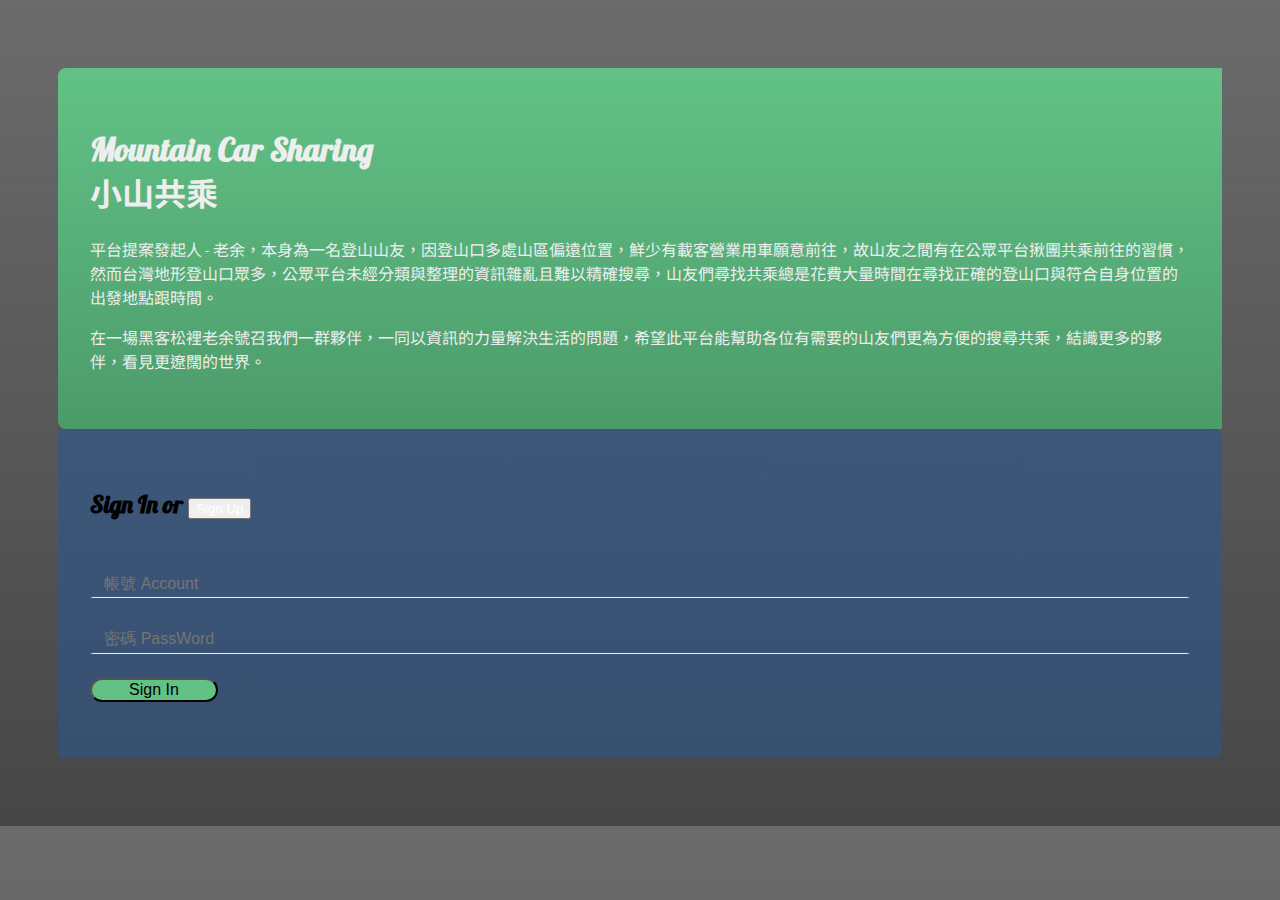
==== index.html @ d9bf5521 "feat: signin color style" ====
<!DOCTYPE html>
<html lang="en">
<head>
    <meta charset="UTF-8">
    <meta name="viewport" content="width=device-width, initial-scale=1.0">
    <meta http-equiv="X-UA-Compatible" content="ie=edge">
    <title>小山共乘dev</title>
    <!-- bootstrap -->
    <link rel="stylesheet" href="https://stackpath.bootstrapcdn.com/bootstrap/4.2.1/css/bootstrap.min.css" integrity="sha384-GJzZqFGwb1QTTN6wy59ffF1BuGJpLSa9DkKMp0DgiMDm4iYMj70gZWKYbI706tWS" crossorigin="anonymous">
    <!-- 響應式中繼標籤 -->
    <meta name="viewport" content="width=device-width, initial-scale=1, shrink-to-fit=no">
    <!-- 引入 jquery -->
    <script src="https://code.jquery.com/jquery-3.4.1.min.js" integrity="sha256-CSXorXvZcTkaix6Yvo6HppcZGetbYMGWSFlBw8HfCJo=" crossorigin="anonymous"></script>
    <!-- 誰都不能覆蓋我的css -->
    <link rel="stylesheet" href="./style/index.css">
    <!-- 字型 Noto Sans TC,Lobster -->
    <link href="https://fonts.googleapis.com/css?family=Lobster|Noto+Sans+TC&display=swap&subset=chinese-traditional" rel="stylesheet">
</head>
<body>
    <div class="card">
        <div class="card-body sign-in">        
            <h5 class="card-title"></h5>
            <div class="input-group mb-3">
                <div class="input-group-prepend">
                    <span class="input-group-text" id="login1"></span>
                </div>
                <input type="text" id="login_username" class="form-control" placeholder="Account" aria-label="Username" aria-describedby="basic-addon1">
            </div>
            <div class="input-group mb-3">
                <div class="input-group-prepend">
                    <span class="input-group-text" id="login2"></span>
                </div>
                <input type="password" id="login_pw" class="form-control" placeholder="PassWord" aria-label="Username" aria-describedby="basic-addon1">
            </div>
            <div class="login">
                <button type="button" class="btn btn-login">LOGIN</button>
                <button type="button" class="btn bt-sign-up">Sign up</button>
            </div>
        </div>
        <div class="card-body sign-up">
                <h5 class="card-title"></h5>
                <div class="input-group mb-3">
                    <div class="input-group-prepend">
                        <span class="input-group-text" id="register1"></span>
                    </div>
                    <input type="text" id="register_username" class="form-control" placeholder="Username" aria-label="Username" aria-describedby="basic-addon1">
                </div>
                <div class="input-group mb-3">
                    <div class="input-group-prepend">
                        <span class="input-group-text" id="register2"></span>
                    </div>
                    <input type="password" id="register_pw" class="form-control" placeholder="Account" aria-label="Account" aria-describedby="basic-addon1">
                </div>
                <div class="input-group mb-3">
                    <div class="input-group-prepend">
                        <span class="input-group-text" id="register3"></span>
                    </div>
                    <input type="password" id="register_pw2" class="form-control" placeholder="PassWord" aria-label="PassWord" aria-describedby="basic-addon1">
                </div>
                <div class="login">
                    <button type="button" class="btn btn-register">SIGN UP</button>
                    <button type="button" class="btn bt-sign-in">Back</button>
                </div>
            </div>
    </div>
    <main class="row justify-content-md-center">
        <section id="login-intro" class="col-12 col-sm-6 col-md-5 col-xl-4">
            <h1>Mountain Car Sharing <br>小山共乘</h1>
            <p>平台提案發起人 - 老余，本身為一名登山山友，因登山口多處山區偏遠位置，鮮少有載客營業用車願意前往，故山友之間有在公眾平台揪團共乘前往的習慣，然而台灣地形登山口眾多，公眾平台未經分類與整理的資訊雜亂且難以精確搜尋，山友們尋找共乘總是花費大量時間在尋找正確的登山口與符合自身位置的出發地點跟時間。</p>
            <p>在一場黑客松裡老余號召我們一群夥伴，一同以資訊的力量解決生活的問題，希望此平台能幫助各位有需要的山友們更為方便的搜尋共乘，結識更多的夥伴，看見更遼闊的世界。</p>
        </section>
        <section id="login-card" class="col-12 col-sm-6 col-md-5 col-xl-4">
            <div id="signIn">
                <h2><span>Sign In</span> or <button>Sign Up</button></h2>
                <input type="text" id="login_username" placeholder="帳號 Account">
                <input type="password" id="login_pw" placeholder="密碼 PassWord">
                <button type="button" class="btn-signIn">Sign In</button>
            </div>
            <div id="signUp">Signe Up</div>
        </section>
        <section id="intro">
            <p>平台提案發起人 - 老余，本身為一名登山山友，因登山口多處山區偏遠位置，鮮少有載客營業用車願意前往，故山友之間有在公眾平台揪團共乘前往的習慣，然而台灣地形登山口眾多，公眾平台未經分類與整理的資訊雜亂且難以精確搜尋，山友們尋找共乘總是花費大量時間在尋找正確的登山口與符合自身位置的出發地點跟時間。</p>
            <p>在一場黑客松裡老余號召我們一群夥伴，一同以資訊的力量解決生活的問題，希望此平台能幫助各位有需要的山友們更為方便的搜尋共乘，結識更多的夥伴，看見更遼闊的世界。</p>
        </section>

    </main>
    
    <script src="https://cdnjs.cloudflare.com/ajax/libs/popper.js/1.14.6/umd/popper.min.js" integrity="sha384-wHAiFfRlMFy6i5SRaxvfOCifBUQy1xHdJ/yoi7FRNXMRBu5WHdZYu1hA6ZOblgut" crossorigin="anonymous"></script>
    <script src="https://stackpath.bootstrapcdn.com/bootstrap/4.2.1/js/bootstrap.min.js" integrity="sha384-B0UglyR+jN6CkvvICOB2joaf5I4l3gm9GU6Hc1og6Ls7i6U/mkkaduKaBhlAXv9k" crossorigin="anonymous"></script>

    <script src="./js/index.js"></script>
</body>
</html>
---- style/index.css ----
@charset "UTF-8";
* {
  -webkit-box-sizing: border-box;
          box-sizing: border-box;
}

body {
  font-family: "Lobster", "Noto Sans TC", sans-serif,  cursive;
  padding: 60px 50px;
  background: -webkit-gradient(linear, left top, left bottom, from(#6b6b6b), to(#464646));
  background: linear-gradient(#6b6b6b, #464646);
}

.sign-up {
  display: none;
}

.sign-in {
  display: none;
}

.card {
  width: 400px;
  margin: 0 auto;
  border-radius: 10px;
  background-color: #AEE7E8;
  border: none;
}

@media (max-width: 1024px) {
  .card {
    width: 255px;
  }
}

.card h5 {
  font-size: 40px;
  margin: 40px auto;
  padding: 5px 10px;
  border-radius: 50%;
  width: 150px;
  height: 150px;
  background-image: url(../pic/小山共乘.png);
  background-size: 70%;
  background-position: center center;
  background-repeat: no-repeat;
}

.card #login1, .card #login2, .card #login3, .card #register1, .card #register2, .card #register3 {
  width: 40px;
  background-size: 70%;
  background-position: center center;
  background-repeat: no-repeat;
}

.card #login1, .card #register1 {
  background-image: url(../pic/user.png);
}

.card #login2, .card #register2, .card #register3 {
  background-image: url(../pic/key.png);
}

.card .login {
  text-align: center;
}

.card button {
  color: white;
  font-weight: 600;
  width: 100px;
  border-radius: 20px;
  border: solid 1px;
}

@media (max-width: 1024px) {
  .card button {
    display: block;
    margin: 0 auto;
  }
}

.card .btn-login, .card .btn-register {
  background-color: #248EA9;
  border-color: #28C3D4;
  margin-right: 20px;
}

@media (max-width: 1024px) {
  .card .btn-login, .card .btn-register {
    margin-right: auto;
  }
}

.card .btn-login:hover, .card .bt-sign-up:hover, .card .bt-sign-in:hover, .card .btn-register:hover {
  color: black;
  background-color: #28C3D4;
  border-color: #28C3D4;
}

.card .bt-sign-up, .card .bt-sign-in {
  color: #28C3D4;
  border-color: #28C3D4;
}

@media (max-width: 1024px) {
  .card .bt-sign-up, .card .bt-sign-in {
    margin-top: 10px;
  }
}

figure {
  display: inline-block;
  height: 0;
  width: 25%;
  margin: 0;
  background-size: 60px auto;
  background-position: top center;
  background-repeat: no-repeat;
}

main section#login-intro {
  color: #eee;
  padding: 1rem;
  background: -webkit-gradient(linear, left top, left bottom, from(#62c286), to(#4c9b6a));
  background: linear-gradient(#62c286, #4c9b6a);
  border-radius: .5rem .5rem 0 0;
}

@media (min-width: 576px) {
  main section#login-intro {
    border-radius: .5rem 0 0 .5rem;
  }
}

@media (min-width: 768px) {
  main section#login-intro {
    padding: 2.5rem 2rem;
  }
}

main section#login-intro p {
  display: none;
}

@media (min-width: 576px) {
  main section#login-intro p {
    display: block;
  }
}

main section#login-card {
  padding: 2rem 0.8rem;
  background: -webkit-gradient(linear, left top, left bottom, from(#3d577a), to(#375070));
  background: linear-gradient(#3d577a, #375070);
}

@media (min-width: 576px) {
  main section#login-card {
    border-radius: 0 .5rem .5rem 0;
  }
}

@media (min-width: 768px) {
  main section#login-card {
    padding: 2.5rem 2rem;
  }
}

main section #signIn {
  margin-bottom: 1rem;
}

main section #signIn h2 {
  margin-bottom: 1.5rem;
}

@media (min-width: 576px) {
  main section #signIn h2 {
    margin-bottom: 3rem;
  }
}

main section #signIn h2 button {
  color: #fff;
}

main section #signIn input {
  display: block;
  width: 100%;
  padding: 0.3rem 0.7rem;
  margin-bottom: 1.5rem;
  font-size: 1rem;
  border: solid transparent;
  border-bottom: solid 1px #eee;
  background-color: transparent;
}

main section #signIn .btn-signIn {
  width: 6rem;
  border-radius: 3rem;
  font-size: 1rem;
  background-color: #62c286;
}

@media (min-width: 768px) {
  main section #signIn .btn-signIn {
    width: 8rem;
  }
}

main section #signUp {
  display: none;
  background-color: #eee;
}

main #intro {
  padding: 1rem;
  color: #ddd;
  background: -webkit-gradient(linear, left top, left bottom, from(#375070), to(#31455f));
  background: linear-gradient(#375070, #31455f);
  border-radius: 0 0 .5rem .5rem;
}

@media (min-width: 576px) {
  main #intro {
    display: none;
  }
}
/*# sourceMappingURL=index.css.map */
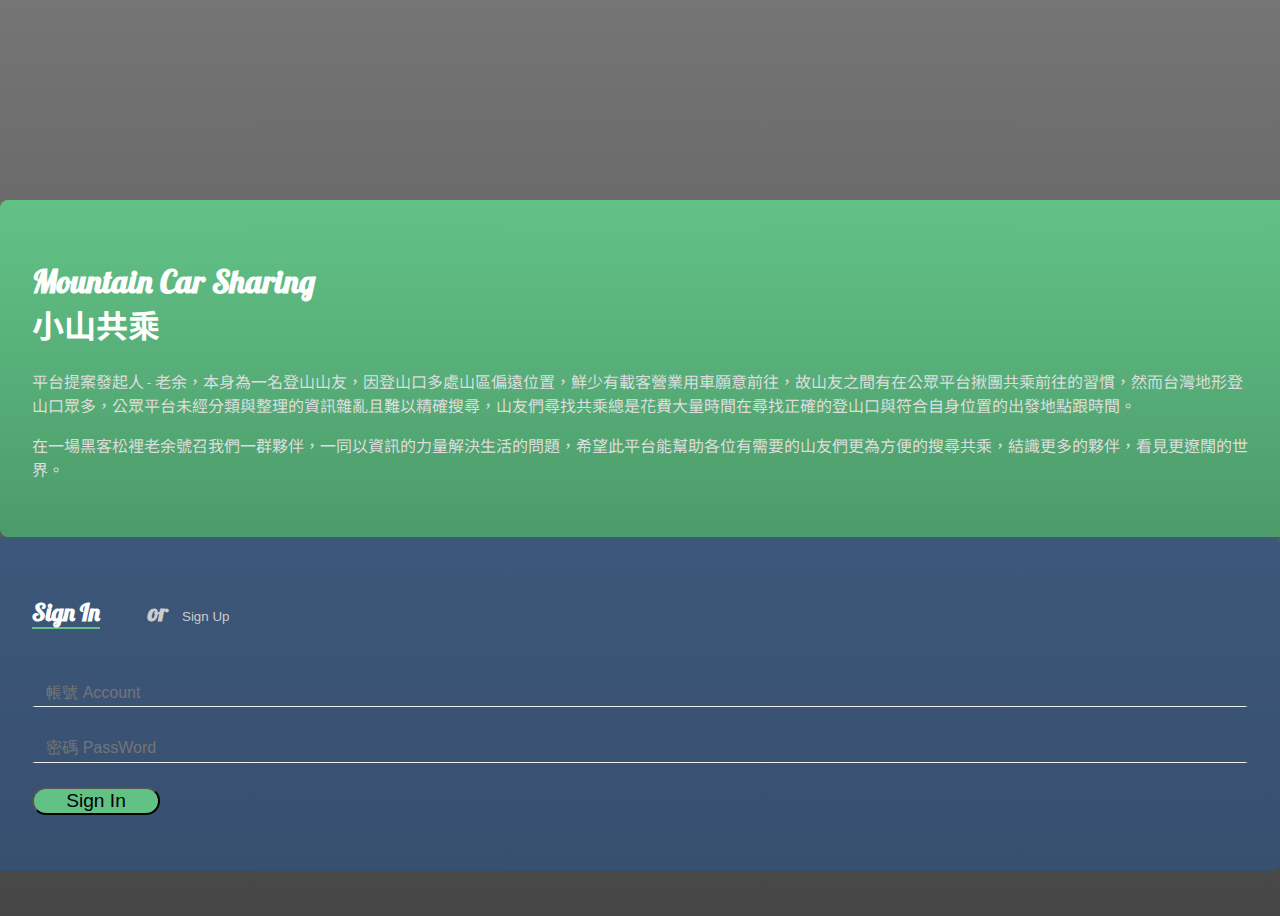
==== commit bc31b99e: "feat: sugnIn page html done" ====
--- a/index.html
+++ b/index.html
@@ -71,12 +71,18 @@
         </section>
         <section id="login-card" class="col-12 col-sm-6 col-md-5 col-xl-4">
             <div id="signIn">
-                <h2><span>Sign In</span> or <button>Sign Up</button></h2>
-                <input type="text" id="login_username" placeholder="帳號 Account">
-                <input type="password" id="login_pw" placeholder="密碼 PassWord">
+                <h2><span>Sign In</span>or <button id="goSignUp">Sign Up</button></h2>
+                <input type="text" id="signIn_account" placeholder="帳號 Account">
+                <input type="password" id="signIn_pw" placeholder="密碼 PassWord">
                 <button type="button" class="btn-signIn">Sign In</button>
             </div>
-            <div id="signUp">Signe Up</div>
+            <div id="signUp">
+                <h2><button id="goSignIn">Sign In</button>or <span>Sign Up</span></h2>
+                <input type="text" id="signUp_account" placeholder="帳號 Account">
+                <input type="password" id="signUp_pw" placeholder="密碼 PassWord">
+                <input type="password" id="signUp_pwConfirm" placeholder="確認密碼 Confirm PassWord">
+                <button type="button" class="btn-signUp">Sign Up</button>
+            </div>
         </section>
         <section id="intro">
             <p>平台提案發起人 - 老余，本身為一名登山山友，因登山口多處山區偏遠位置，鮮少有載客營業用車願意前往，故山友之間有在公眾平台揪團共乘前往的習慣，然而台灣地形登山口眾多，公眾平台未經分類與整理的資訊雜亂且難以精確搜尋，山友們尋找共乘總是花費大量時間在尋找正確的登山口與符合自身位置的出發地點跟時間。</p>
--- a/style/index.css
+++ b/style/index.css
@@ -7,8 +7,14 @@
 body {
   font-family: "Lobster", "Noto Sans TC", sans-serif,  cursive;
   padding: 60px 50px;
-  background: -webkit-gradient(linear, left top, left bottom, from(#6b6b6b), to(#464646));
-  background: linear-gradient(#6b6b6b, #464646);
+  background: -webkit-gradient(linear, left top, left bottom, from(#757575), to(#464646));
+  background: linear-gradient(#757575, #464646);
+}
+
+@media (min-width: 576px) {
+  body {
+    height: 100vh;
+  }
 }
 
 .sign-up {
@@ -119,8 +125,20 @@
   background-repeat: no-repeat;
 }
 
+@media (min-width: 992px) {
+  main {
+    height: 500px;
+    position: absolute;
+    top: 0;
+    bottom: 0;
+    left: 0;
+    right: 0;
+    margin: auto;
+  }
+}
+
 main section#login-intro {
-  color: #eee;
+  color: #fff;
   padding: 1rem;
   background: -webkit-gradient(linear, left top, left bottom, from(#62c286), to(#4c9b6a));
   background: linear-gradient(#62c286, #4c9b6a);
@@ -140,6 +158,7 @@
 }
 
 main section#login-intro p {
+  color: #ddd;
   display: none;
 }
 
@@ -167,25 +186,40 @@
   }
 }
 
-main section #signIn {
+main section #signIn, main #signUp {
   margin-bottom: 1rem;
 }
 
-main section #signIn h2 {
+main section #signIn h2, main #signUp h2 {
   margin-bottom: 1.5rem;
-}
-
-@media (min-width: 576px) {
-  main section #signIn h2 {
+  color: #ccc;
+}
+
+@media (min-width: 576px) {
+  main section #signIn h2, main #signUp h2 {
     margin-bottom: 3rem;
   }
 }
 
-main section #signIn h2 button {
+main section #signIn h2 span, main #signUp h2 span {
   color: #fff;
-}
-
-main section #signIn input {
+  margin-right: 1rem;
+  border-bottom: solid 2px #62c286;
+}
+
+@media (min-width: 992px) {
+  main section #signIn h2 span, main #signUp h2 span {
+    margin-right: 3rem;
+  }
+}
+
+main section #signIn h2 button, main #signUp h2 button {
+  color: #ccc;
+  border: solid transparent;
+  background-color: transparent;
+}
+
+main section #signIn input, main #signUp input {
   display: block;
   width: 100%;
   padding: 0.3rem 0.7rem;
@@ -196,22 +230,36 @@
   background-color: transparent;
 }
 
-main section #signIn .btn-signIn {
+main section #signIn input:focus, main #signUp input:focus {
+  outline: none;
+}
+
+main section #signIn .btn-signIn, main section #signIn .btn-signUp, main #signUp .btn-signIn, main #signUp .btn-signUp {
   width: 6rem;
   border-radius: 3rem;
-  font-size: 1rem;
+  font-size: 1.2rem;
   background-color: #62c286;
 }
 
 @media (min-width: 768px) {
-  main section #signIn .btn-signIn {
+  main section #signIn .btn-signIn, main section #signIn .btn-signUp, main #signUp .btn-signIn, main #signUp .btn-signUp {
     width: 8rem;
   }
 }
 
 main section #signUp {
   display: none;
-  background-color: #eee;
+}
+
+main section #signUp span {
+  color: #fff;
+  margin-left: 1rem;
+}
+
+@media (min-width: 992px) {
+  main section #signUp span {
+    margin-left: 3rem;
+  }
 }
 
 main #intro {
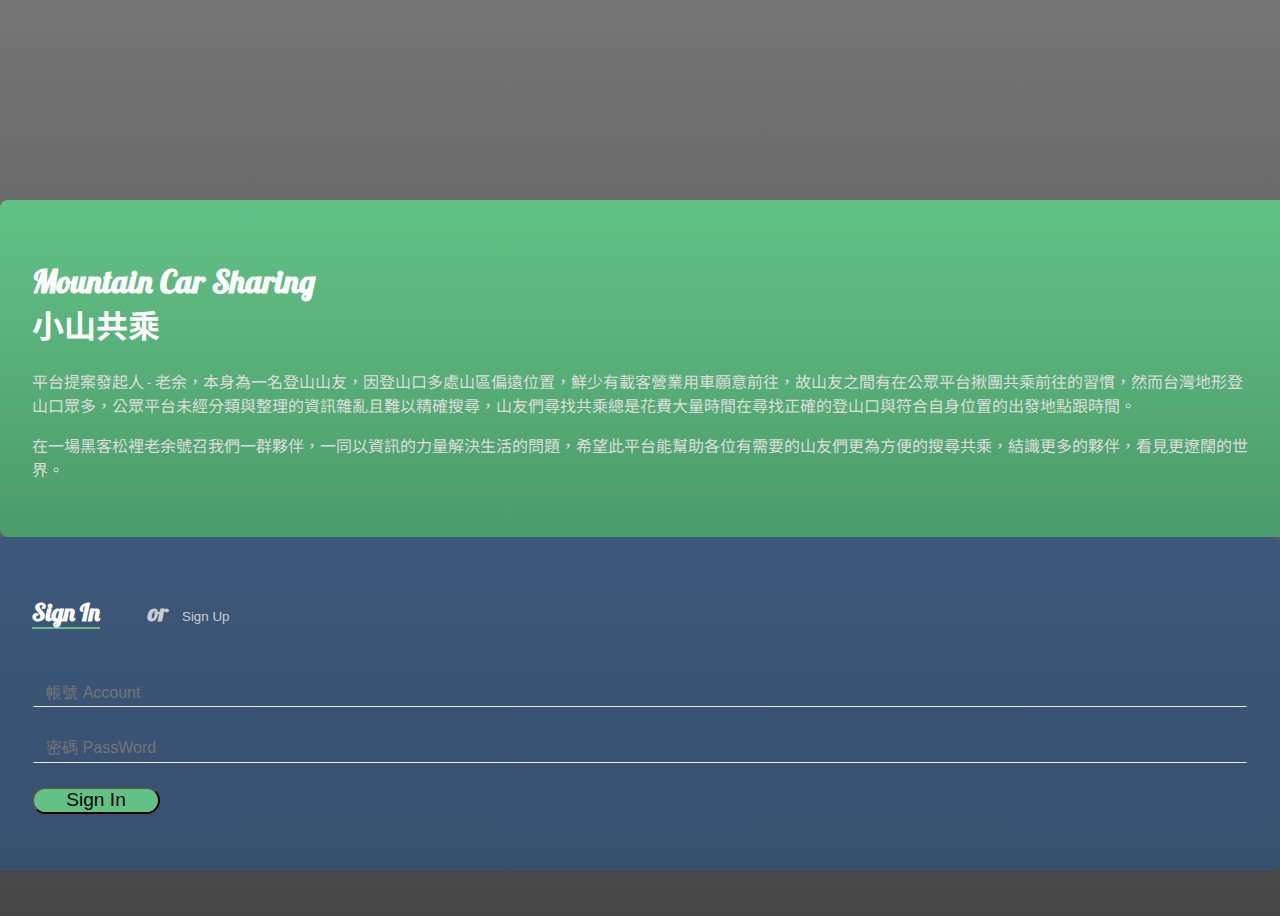
==== commit 7c3629a6: "feat: signIn jQuery success" ====
--- a/index.html
+++ b/index.html
@@ -17,7 +17,7 @@
     <link href="https://fonts.googleapis.com/css?family=Lobster|Noto+Sans+TC&display=swap&subset=chinese-traditional" rel="stylesheet">
 </head>
 <body>
-    <div class="card">
+    <!-- <div class="card">
         <div class="card-body sign-in">        
             <h5 class="card-title"></h5>
             <div class="input-group mb-3">
@@ -62,7 +62,7 @@
                     <button type="button" class="btn bt-sign-in">Back</button>
                 </div>
             </div>
-    </div>
+    </div> -->
     <main class="row justify-content-md-center">
         <section id="login-intro" class="col-12 col-sm-6 col-md-5 col-xl-4">
             <h1>Mountain Car Sharing <br>小山共乘</h1>
--- a/style/index.css
+++ b/style/index.css
@@ -225,6 +225,8 @@
   padding: 0.3rem 0.7rem;
   margin-bottom: 1.5rem;
   font-size: 1rem;
+  font-family: sans-serif;
+  color: #fff;
   border: solid transparent;
   border-bottom: solid 1px #eee;
   background-color: transparent;
@@ -235,7 +237,7 @@
 }
 
 main section #signIn .btn-signIn, main section #signIn .btn-signUp, main #signUp .btn-signIn, main #signUp .btn-signUp {
-  width: 6rem;
+  padding: .5px 1.5rem;
   border-radius: 3rem;
   font-size: 1.2rem;
   background-color: #62c286;
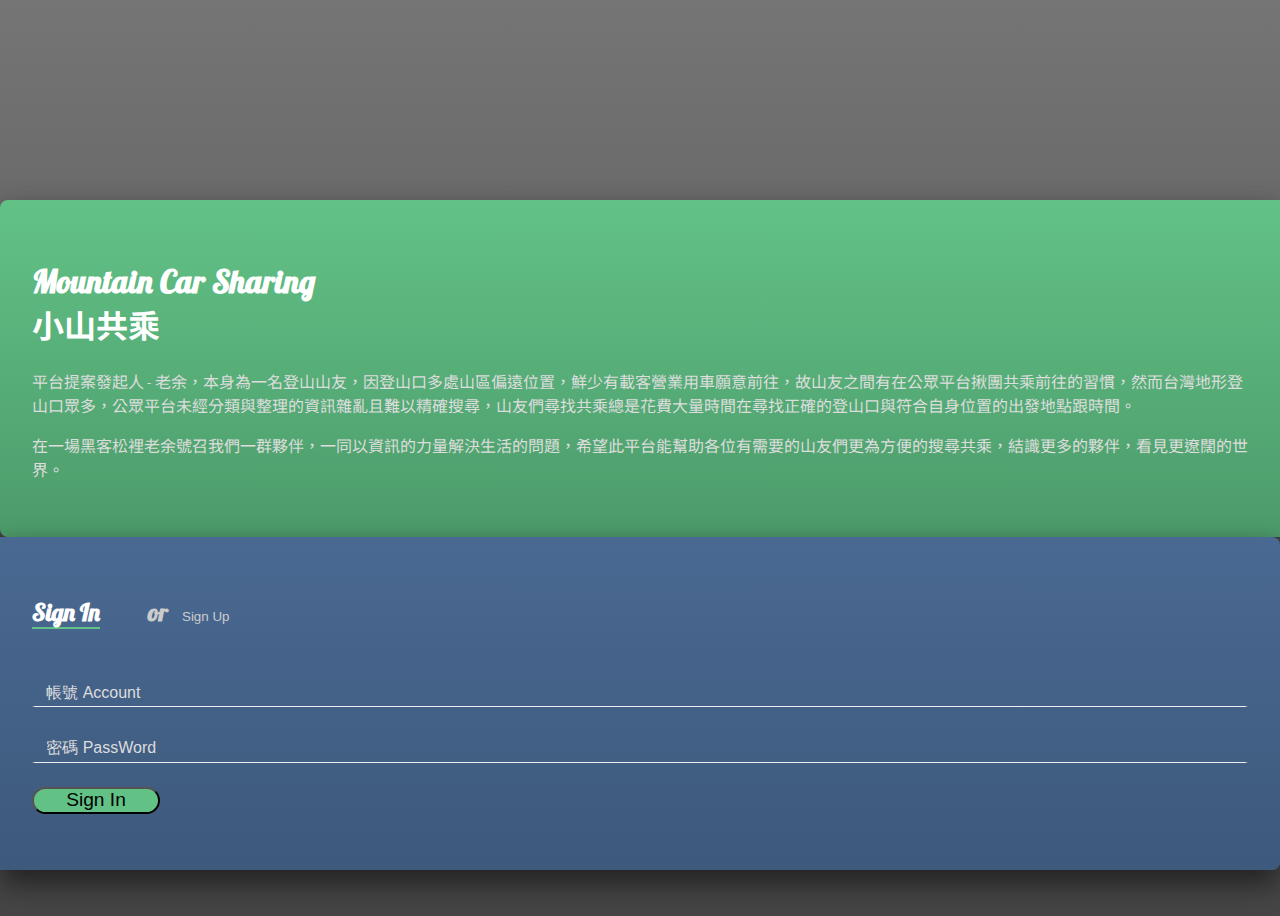
==== commit 9a1b4983: "feat: box-shadow" ====
--- a/index.html
+++ b/index.html
@@ -88,7 +88,6 @@
             <p>平台提案發起人 - 老余，本身為一名登山山友，因登山口多處山區偏遠位置，鮮少有載客營業用車願意前往，故山友之間有在公眾平台揪團共乘前往的習慣，然而台灣地形登山口眾多，公眾平台未經分類與整理的資訊雜亂且難以精確搜尋，山友們尋找共乘總是花費大量時間在尋找正確的登山口與符合自身位置的出發地點跟時間。</p>
             <p>在一場黑客松裡老余號召我們一群夥伴，一同以資訊的力量解決生活的問題，希望此平台能幫助各位有需要的山友們更為方便的搜尋共乘，結識更多的夥伴，看見更遼闊的世界。</p>
         </section>
-
     </main>
     
     <script src="https://cdnjs.cloudflare.com/ajax/libs/popper.js/1.14.6/umd/popper.min.js" integrity="sha384-wHAiFfRlMFy6i5SRaxvfOCifBUQy1xHdJ/yoi7FRNXMRBu5WHdZYu1hA6ZOblgut" crossorigin="anonymous"></script>
--- a/style/index.css
+++ b/style/index.css
@@ -137,6 +137,13 @@
   }
 }
 
+@media (min-width: 576px) {
+  main section {
+    -webkit-box-shadow: 0 15px 30px #222222;
+            box-shadow: 0 15px 30px #222222;
+  }
+}
+
 main section#login-intro {
   color: #fff;
   padding: 1rem;
@@ -170,8 +177,8 @@
 
 main section#login-card {
   padding: 2rem 0.8rem;
-  background: -webkit-gradient(linear, left top, left bottom, from(#3d577a), to(#375070));
-  background: linear-gradient(#3d577a, #375070);
+  background: -webkit-gradient(linear, left top, left bottom, from(#4a6992), to(#3d597c));
+  background: linear-gradient(#4a6992, #3d597c);
 }
 
 @media (min-width: 576px) {
@@ -214,6 +221,7 @@
 }
 
 main section #signIn h2 button, main #signUp h2 button {
+  cursor: pointer;
   color: #ccc;
   border: solid transparent;
   background-color: transparent;
@@ -236,7 +244,20 @@
   outline: none;
 }
 
+main section #signIn input::-webkit-input-placeholder, main #signUp input::-webkit-input-placeholder {
+  color: #ddd;
+}
+
+main section #signIn input::-moz-placeholder, main #signUp input::-moz-placeholder {
+  color: #ddd;
+}
+
+main section #signIn input:-ms-input-placeholder, main #signUp input:-ms-input-placeholder {
+  color: #ddd;
+}
+
 main section #signIn .btn-signIn, main section #signIn .btn-signUp, main #signUp .btn-signIn, main #signUp .btn-signUp {
+  cursor: pointer;
   padding: .5px 1.5rem;
   border-radius: 3rem;
   font-size: 1.2rem;
@@ -267,8 +288,8 @@
 main #intro {
   padding: 1rem;
   color: #ddd;
-  background: -webkit-gradient(linear, left top, left bottom, from(#375070), to(#31455f));
-  background: linear-gradient(#375070, #31455f);
+  background: -webkit-gradient(linear, left top, left bottom, from(#3d597c), to(#31455f));
+  background: linear-gradient(#3d597c, #31455f);
   border-radius: 0 0 .5rem .5rem;
 }
 
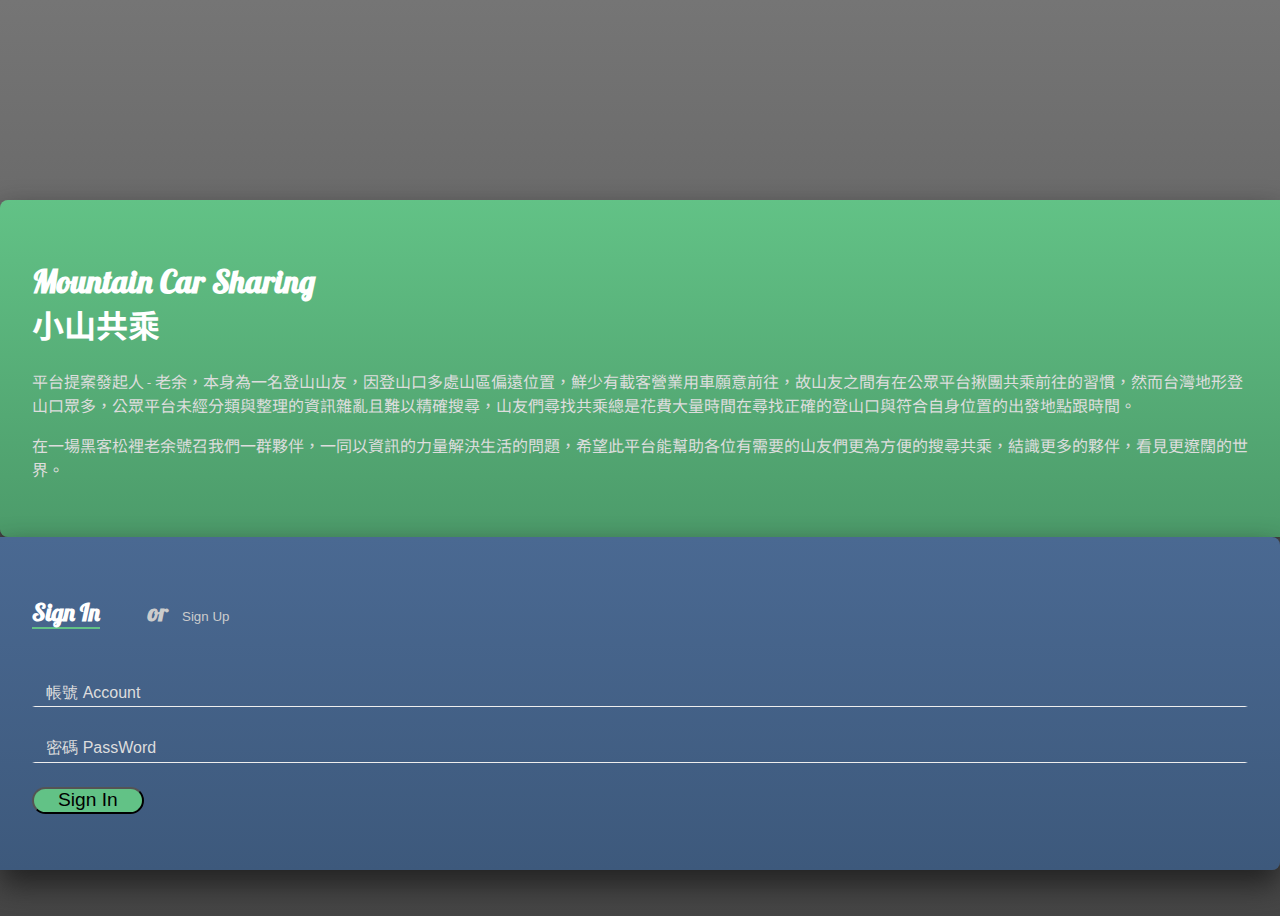
==== commit 9b9eb836: "refactor: remove old style in index page" ====
--- a/index.html
+++ b/index.html
@@ -9,60 +9,12 @@
     <link rel="stylesheet" href="https://stackpath.bootstrapcdn.com/bootstrap/4.2.1/css/bootstrap.min.css" integrity="sha384-GJzZqFGwb1QTTN6wy59ffF1BuGJpLSa9DkKMp0DgiMDm4iYMj70gZWKYbI706tWS" crossorigin="anonymous">
     <!-- 響應式中繼標籤 -->
     <meta name="viewport" content="width=device-width, initial-scale=1, shrink-to-fit=no">
-    <!-- 引入 jquery -->
-    <script src="https://code.jquery.com/jquery-3.4.1.min.js" integrity="sha256-CSXorXvZcTkaix6Yvo6HppcZGetbYMGWSFlBw8HfCJo=" crossorigin="anonymous"></script>
     <!-- 誰都不能覆蓋我的css -->
     <link rel="stylesheet" href="./style/index.css">
     <!-- 字型 Noto Sans TC,Lobster -->
     <link href="https://fonts.googleapis.com/css?family=Lobster|Noto+Sans+TC&display=swap&subset=chinese-traditional" rel="stylesheet">
 </head>
 <body>
-    <!-- <div class="card">
-        <div class="card-body sign-in">        
-            <h5 class="card-title"></h5>
-            <div class="input-group mb-3">
-                <div class="input-group-prepend">
-                    <span class="input-group-text" id="login1"></span>
-                </div>
-                <input type="text" id="login_username" class="form-control" placeholder="Account" aria-label="Username" aria-describedby="basic-addon1">
-            </div>
-            <div class="input-group mb-3">
-                <div class="input-group-prepend">
-                    <span class="input-group-text" id="login2"></span>
-                </div>
-                <input type="password" id="login_pw" class="form-control" placeholder="PassWord" aria-label="Username" aria-describedby="basic-addon1">
-            </div>
-            <div class="login">
-                <button type="button" class="btn btn-login">LOGIN</button>
-                <button type="button" class="btn bt-sign-up">Sign up</button>
-            </div>
-        </div>
-        <div class="card-body sign-up">
-                <h5 class="card-title"></h5>
-                <div class="input-group mb-3">
-                    <div class="input-group-prepend">
-                        <span class="input-group-text" id="register1"></span>
-                    </div>
-                    <input type="text" id="register_username" class="form-control" placeholder="Username" aria-label="Username" aria-describedby="basic-addon1">
-                </div>
-                <div class="input-group mb-3">
-                    <div class="input-group-prepend">
-                        <span class="input-group-text" id="register2"></span>
-                    </div>
-                    <input type="password" id="register_pw" class="form-control" placeholder="Account" aria-label="Account" aria-describedby="basic-addon1">
-                </div>
-                <div class="input-group mb-3">
-                    <div class="input-group-prepend">
-                        <span class="input-group-text" id="register3"></span>
-                    </div>
-                    <input type="password" id="register_pw2" class="form-control" placeholder="PassWord" aria-label="PassWord" aria-describedby="basic-addon1">
-                </div>
-                <div class="login">
-                    <button type="button" class="btn btn-register">SIGN UP</button>
-                    <button type="button" class="btn bt-sign-in">Back</button>
-                </div>
-            </div>
-    </div> -->
     <main class="row justify-content-md-center">
         <section id="login-intro" class="col-12 col-sm-6 col-md-5 col-xl-4">
             <h1>Mountain Car Sharing <br>小山共乘</h1>
--- a/style/index.css
+++ b/style/index.css
@@ -1,4 +1,3 @@
-@charset "UTF-8";
 * {
   -webkit-box-sizing: border-box;
           box-sizing: border-box;
@@ -15,114 +14,6 @@
   body {
     height: 100vh;
   }
-}
-
-.sign-up {
-  display: none;
-}
-
-.sign-in {
-  display: none;
-}
-
-.card {
-  width: 400px;
-  margin: 0 auto;
-  border-radius: 10px;
-  background-color: #AEE7E8;
-  border: none;
-}
-
-@media (max-width: 1024px) {
-  .card {
-    width: 255px;
-  }
-}
-
-.card h5 {
-  font-size: 40px;
-  margin: 40px auto;
-  padding: 5px 10px;
-  border-radius: 50%;
-  width: 150px;
-  height: 150px;
-  background-image: url(../pic/小山共乘.png);
-  background-size: 70%;
-  background-position: center center;
-  background-repeat: no-repeat;
-}
-
-.card #login1, .card #login2, .card #login3, .card #register1, .card #register2, .card #register3 {
-  width: 40px;
-  background-size: 70%;
-  background-position: center center;
-  background-repeat: no-repeat;
-}
-
-.card #login1, .card #register1 {
-  background-image: url(../pic/user.png);
-}
-
-.card #login2, .card #register2, .card #register3 {
-  background-image: url(../pic/key.png);
-}
-
-.card .login {
-  text-align: center;
-}
-
-.card button {
-  color: white;
-  font-weight: 600;
-  width: 100px;
-  border-radius: 20px;
-  border: solid 1px;
-}
-
-@media (max-width: 1024px) {
-  .card button {
-    display: block;
-    margin: 0 auto;
-  }
-}
-
-.card .btn-login, .card .btn-register {
-  background-color: #248EA9;
-  border-color: #28C3D4;
-  margin-right: 20px;
-}
-
-@media (max-width: 1024px) {
-  .card .btn-login, .card .btn-register {
-    margin-right: auto;
-  }
-}
-
-.card .btn-login:hover, .card .bt-sign-up:hover, .card .bt-sign-in:hover, .card .btn-register:hover {
-  color: black;
-  background-color: #28C3D4;
-  border-color: #28C3D4;
-}
-
-.card .bt-sign-up, .card .bt-sign-in {
-  color: #28C3D4;
-  border-color: #28C3D4;
-}
-
-@media (max-width: 1024px) {
-  .card .bt-sign-up, .card .bt-sign-in {
-    margin-top: 10px;
-  }
-}
-
-figure {
-  display: inline-block;
-  height: 0;
-  width: 25%;
-  margin: 0;
-  background-size: 60px auto;
-  background-position: top center;
-  background-repeat: no-repeat;
 }
 
 @media (min-width: 992px) {
@@ -264,12 +155,6 @@
   background-color: #62c286;
 }
 
-@media (min-width: 768px) {
-  main section #signIn .btn-signIn, main section #signIn .btn-signUp, main #signUp .btn-signIn, main #signUp .btn-signUp {
-    width: 8rem;
-  }
-}
-
 main section #signUp {
   display: none;
 }
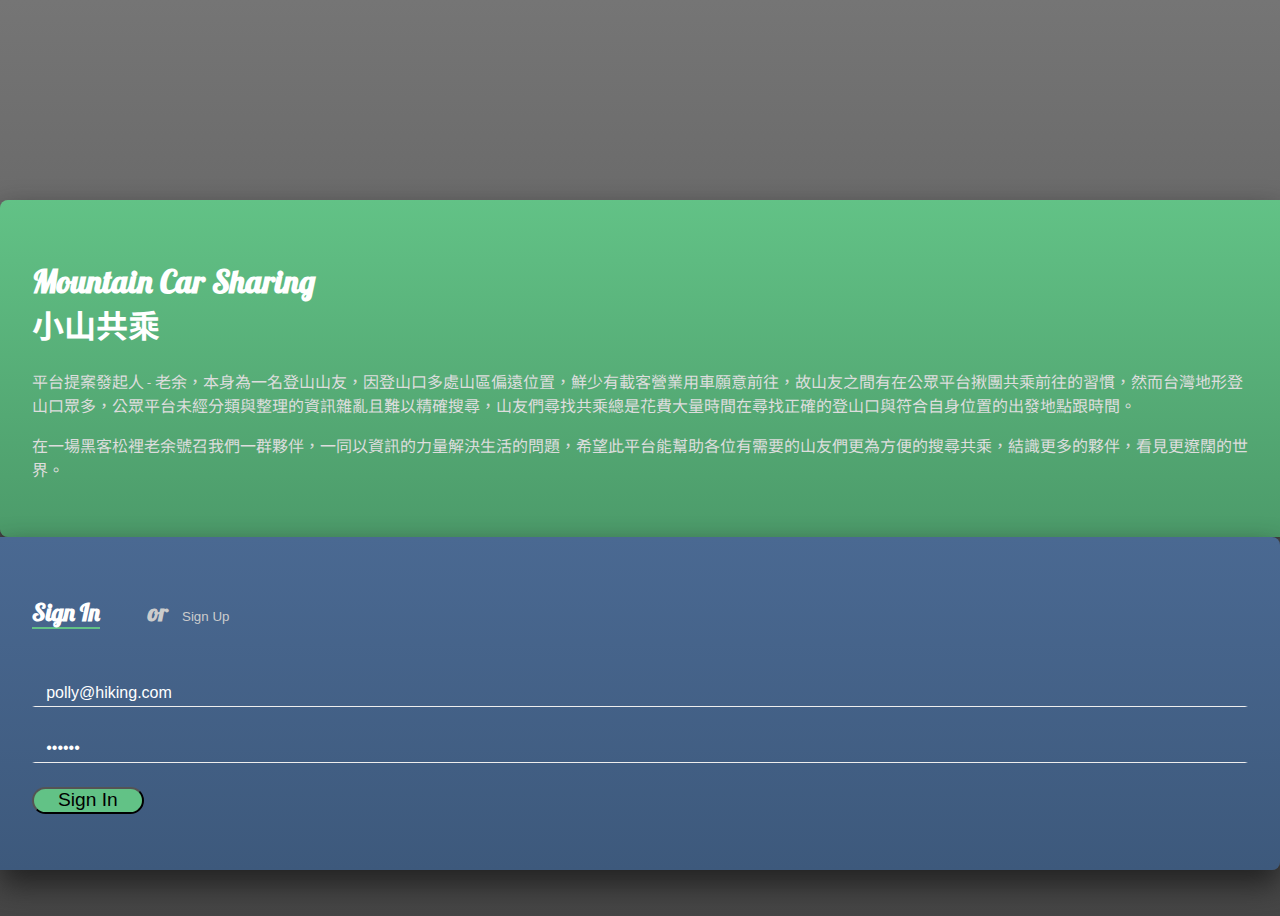
==== commit c5c92dbd: "feat: Preset input acount" ====
--- a/index.html
+++ b/index.html
@@ -4,7 +4,7 @@
     <meta charset="UTF-8">
     <meta name="viewport" content="width=device-width, initial-scale=1.0">
     <meta http-equiv="X-UA-Compatible" content="ie=edge">
-    <title>小山共乘dev</title>
+    <title>小山共乘</title>
     <!-- bootstrap -->
     <link rel="stylesheet" href="https://stackpath.bootstrapcdn.com/bootstrap/4.2.1/css/bootstrap.min.css" integrity="sha384-GJzZqFGwb1QTTN6wy59ffF1BuGJpLSa9DkKMp0DgiMDm4iYMj70gZWKYbI706tWS" crossorigin="anonymous">
     <!-- 響應式中繼標籤 -->
@@ -24,8 +24,8 @@
         <section id="login-card" class="col-12 col-sm-6 col-md-5 col-xl-4">
             <div id="signIn">
                 <h2><span>Sign In</span>or <button id="goSignUp">Sign Up</button></h2>
-                <input type="text" id="signIn_account" placeholder="帳號 Account">
-                <input type="password" id="signIn_pw" placeholder="密碼 PassWord">
+                <input type="text" id="signIn_account" placeholder="帳號 Account" value="polly@hiking.com">
+                <input type="password" id="signIn_pw" placeholder="密碼 PassWord" value="123456">
                 <button type="button" class="btn-signIn">Sign In</button>
             </div>
             <div id="signUp">
